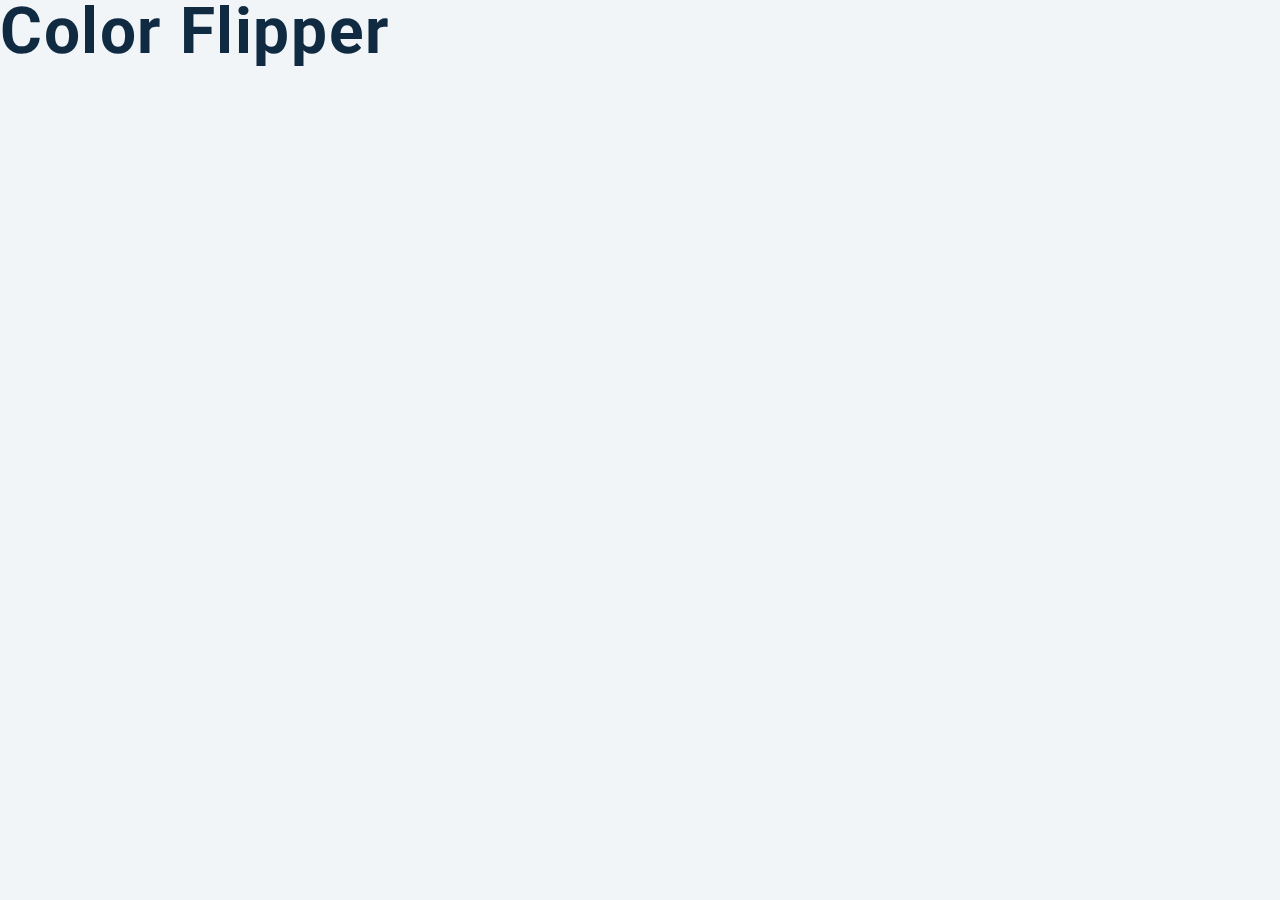
==== index.html @ 49917935 "project setup" ====
<!DOCTYPE html>
<html lang="en">
  <head>
    <meta charset="UTF-8" />
    <meta http-equiv="X-UA-Compatible" content="IE=edge" />
    <meta name="viewport" content="width=device-width, initial-scale=1.0" />
    <title>Color Flipper</title>

    <link rel="stylesheet" href="styles.css" />
  </head>
  <body>
    <h1>Color Flipper</h1>

    <script src="app.js"></script>
  </body>
</html>
---- styles.css ----
@import url("https://fonts.googleapis.com/css?family=Open+Sans|Roboto:400,700&display=swap");

/* variables */
:root {
  /* dark shades of primary color*/
  --clr-primary-1: hsl(205, 86%, 17%);
  --clr-primary-2: hsl(205, 77%, 27%);
  --clr-primary-3: hsl(205, 72%, 37%);
  --clr-primary-4: hsl(205, 63%, 48%);
  /* primary/main color */
  --clr-primary-5: hsl(205, 78%, 60%);
  /* lighter shades of primary color */
  --clr-primary-6: hsl(205, 89%, 70%);
  --clr-primary-7: hsl(205, 90%, 76%);
  --clr-primary-8: hsl(205, 86%, 81%);
  --clr-primary-9: hsl(205, 90%, 88%);
  --clr-primary-10: hsl(205, 100%, 96%);
  /* darkest grey - used for headings */
  --clr-grey-1: hsl(209, 61%, 16%);
  --clr-grey-2: hsl(211, 39%, 23%);
  --clr-grey-3: hsl(209, 34%, 30%);
  --clr-grey-4: hsl(209, 28%, 39%);
  /* grey used for paragraphs */
  --clr-grey-5: hsl(210, 22%, 49%);
  --clr-grey-6: hsl(209, 23%, 60%);
  --clr-grey-7: hsl(211, 27%, 70%);
  --clr-grey-8: hsl(210, 31%, 80%);
  --clr-grey-9: hsl(212, 33%, 89%);
  --clr-grey-10: hsl(210, 36%, 96%);
  --clr-white: #fff;
  --clr-red-dark: hsl(360, 67%, 44%);
  --clr-red-light: hsl(360, 71%, 66%);
  --clr-green-dark: hsl(125, 67%, 44%);
  --clr-green-light: hsl(125, 71%, 66%);
  --clr-black: #222;
  --ff-primary: "Roboto", sans-serif;
  --ff-secondary: "Open Sans", sans-serif;
  --transition: all 0.3s linear;
  --spacing: 0.1rem;
  --radius: 0.25rem;
  --light-shadow: 0 5px 15px rgba(0, 0, 0, 0.1);
  --dark-shadow: 0 5px 15px rgba(0, 0, 0, 0.2);
  --max-width: 1170px;
  --fixed-width: 620px;
}

/* global styles */

*,
::after,
::before {
  margin: 0;
  padding: 0;
  box-sizing: border-box;
}

body {
  font-family: var(--ff-secondary);
  background: var(--clr-grey-10);
  color: var(--clr-grey-1);
  line-height: 1.5;
  font-size: 0.875rem;
}

ul {
  list-style-type: none;
}

a {
  text-decoration: none;
}

h1,
h2,
h3,
h4 {
  letter-spacing: var(--spacing);
  text-transform: capitalize;
  line-height: 1.25;
  margin-bottom: 0.75rem;
  font-family: var(--ff-primary);
}

h1 {
  font-size: 3rem;
}

h2 {
  font-size: 2rem;
}

h3 {
  font-size: 1.25rem;
}

h4 {
  font-size: 0.875rem;
}

p {
  margin-bottom: 1.25rem;
  color: var(--clr-grey-5);
}

.section {
  padding: 5rem 0;
}

.section-center {
  width: 90vw;
  margin: 0 auto;
  max-width: 1170px;
}

main {
  min-height: 100vh;
  display: grid;
  place-items: center;
}

/* nav */
nav {
  background: var(--clr-white);
  height: 3rem;
  display: grid;
  align-items: center;
  box-shadow: var(--dark-shadow);
}

.nav-center {
  width: 90vw;
  max-width: var(--fixed-width);
  margin: 0 auto;
  display: flex;
  align-items: center;
  justify-content: space-between;
}

.nav-center h4 {
  margin-bottom: 0;
  color: var(--clr-primary-5);
}

.nav-links {
  display: flex;
}

nav a {
  text-transform: capitalize;
  font-weight: 700;
  font-size: 1rem;
  color: var(--clr-primary-1);
  letter-spacing: var(--spacing);
  margin-right: 1rem;
}

nav a:hover {
  color: var(--clr-primary-5);
}

/* container */
.container {
  text-align: center;
}

.container h2 {
  background: var(--clr-black);
  color: var(--clr-white);
  padding: 1rem;
  border-radius: var(--radius);
  margin-bottom: 2.5rem;
}

.color {
  color: var(--clr-primary-5);
}

.btn-hero {
  font-family: var(--ff-primary);
  text-transform: uppercase;
  background: transparent;
  color: var(--clr-black);
  letter-spacing: var(--spacing);
  display: inline-block;
  font-weight: 700;
  transition: var(--transition);
  border: 2px solid var(--clr-black);
  cursor: pointer;
  box-shadow: 0 1px 3px rgba(0, 0, 0, 0.2);
  border-radius: var(--radius);
  font-size: 1rem;
  padding: 0.75rem 1.25rem;
}

.btn-hero:hover {
  color: var(--clr-white);
  background: var(--clr-black);
}

@media screen and (min-width: 800px) {
  h1 {
    font-size: 4rem;
  }

  h2 {
    font-size: 2.5rem;
  }

  h3 {
    font-size: 1.75rem;
  }

  h4 {
    font-size: 1rem;
  }

  body {
    font-size: 1rem;
  }

  h1,
  h2,
  h3,
  h4 {
    line-height: 1;
  }
}

@media screen and (min-width: 992px) {
  .section-center {
    width: 95vw;
  }
}
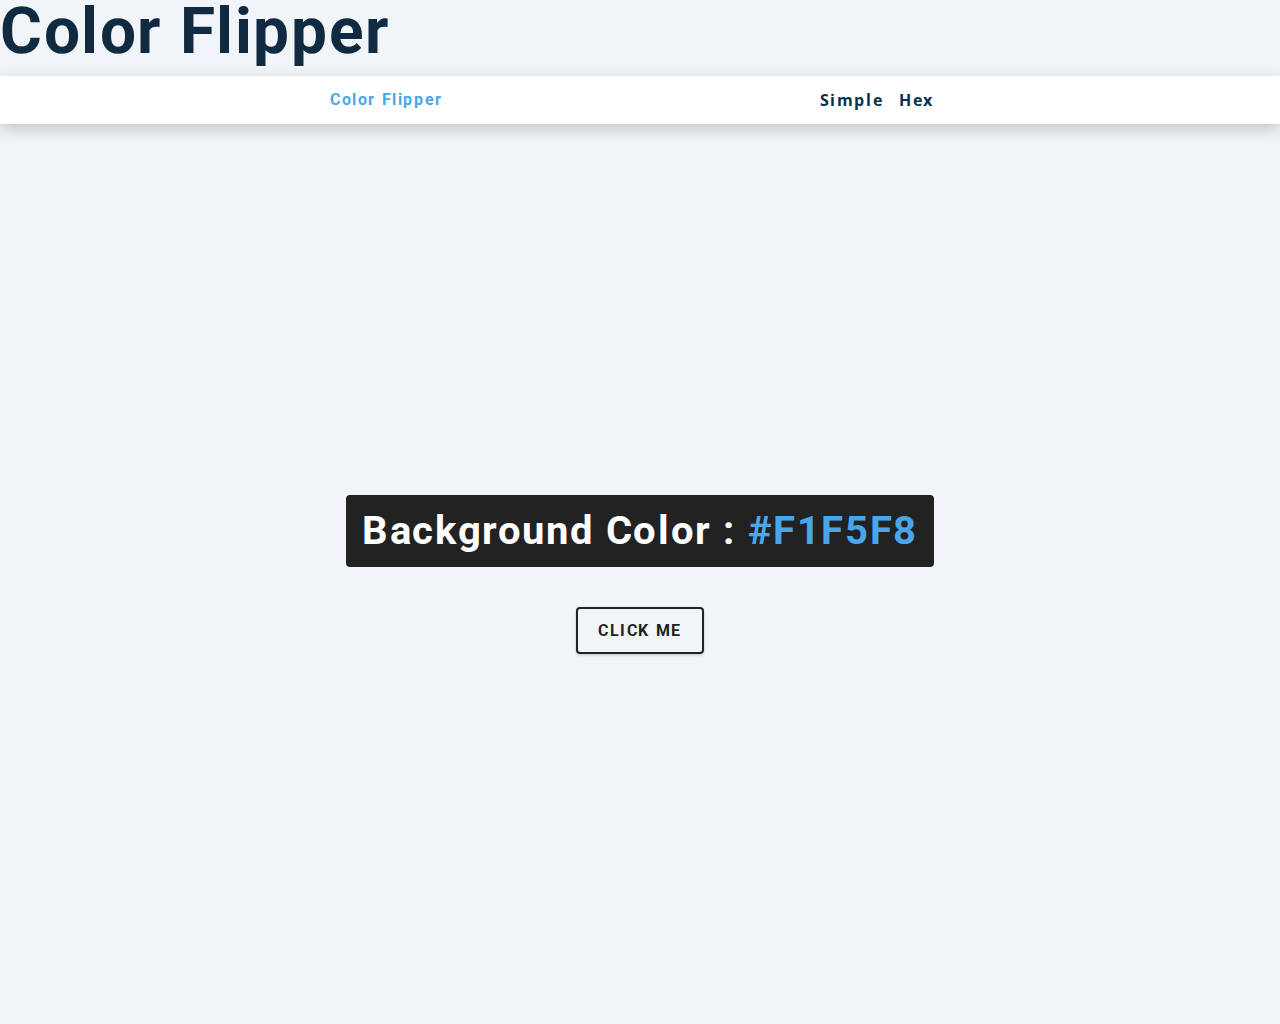
==== commit 1d1273a4: "index page markup" ====
--- a/index.html
+++ b/index.html
@@ -10,6 +10,25 @@
   </head>
   <body>
     <h1>Color Flipper</h1>
+    <nav>
+      <div class="nav-center">
+        <h4>Color Flipper</h4>
+        <ul class="nav-links">
+          <li><a href="index.html">Simple</a></li>
+          <li><a href="hex.html">Hex</a></li>
+        </ul>
+      </div>
+    </nav>
+
+    <main>
+      <div class="container">
+        <h2>
+          Background Color :
+          <span class="color">#F1F5F8</span>
+        </h2>
+        <button class="btn btn-hero" id="btn">Click Me</button>
+      </div>
+    </main>
 
     <script src="app.js"></script>
   </body>
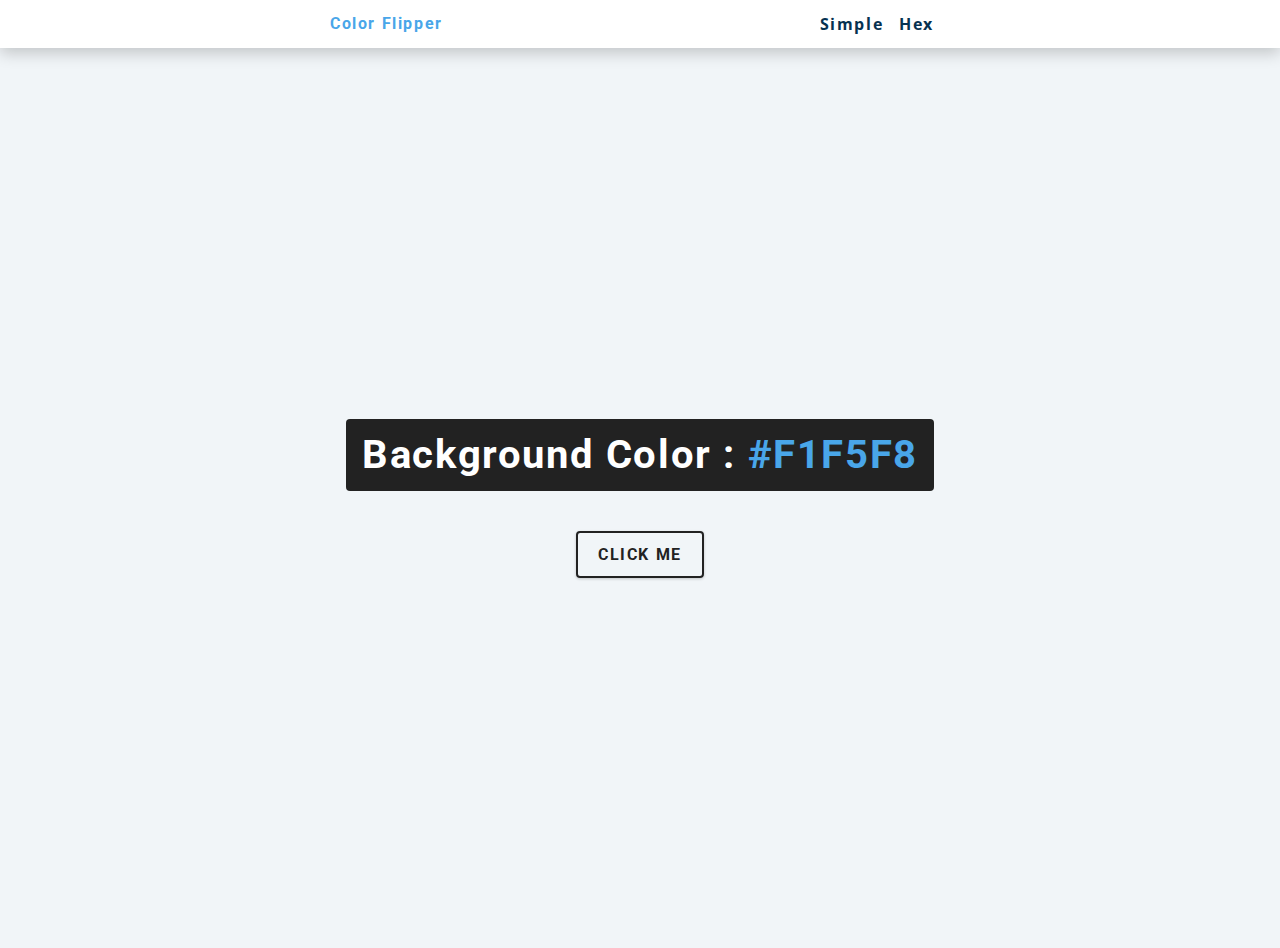
==== commit 67d523a6: "set up JS for index" ====
--- a/index.html
+++ b/index.html
@@ -9,7 +9,6 @@
     <link rel="stylesheet" href="styles.css" />
   </head>
   <body>
-    <h1>Color Flipper</h1>
     <nav>
       <div class="nav-center">
         <h4>Color Flipper</h4>
